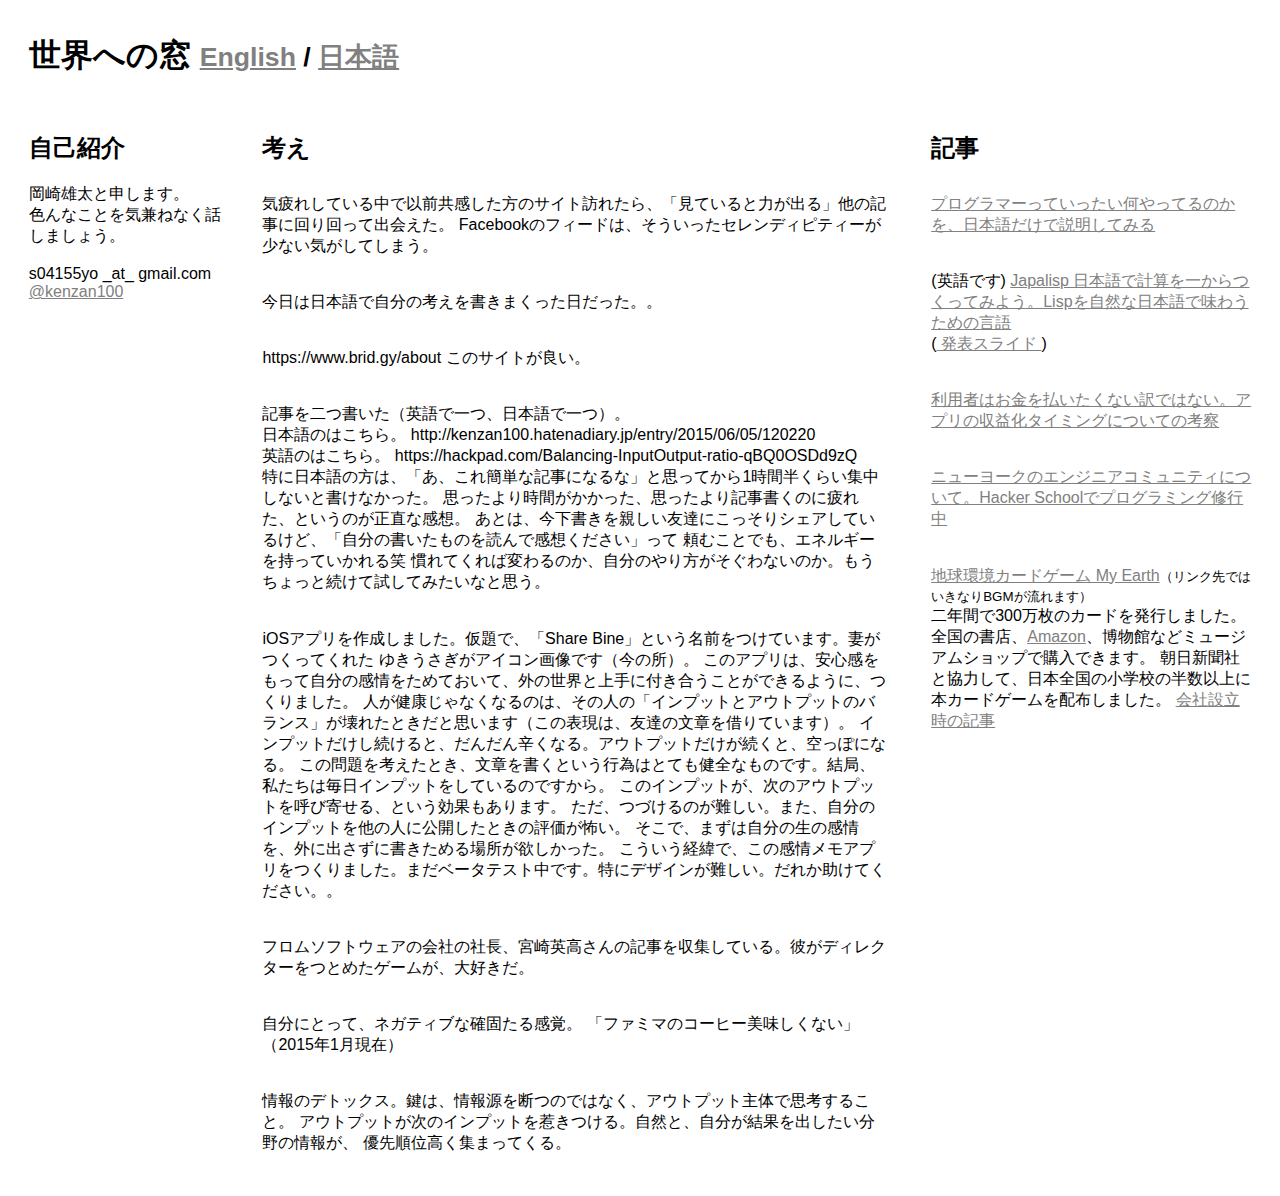
==== ja/index.html @ a8721524 "added latest post" ====
<!DOCTYPE html>
<html>
  <head>
    <title>Zakisan</title>
    <link rel="stylesheet" href="../flex_index.css">
  </head>
  <body>
    <header>
      <h1>世界への窓
        <small>
          <a href="/">English</a> / <a href="/ja">日本語</a>
        </small>
      </h1>
    </header>
    <div class="wrapper">
      <main class="content">
        <h2>考え</h2>
        <p>
          気疲れしている中で以前共感した方のサイト訪れたら、「見ていると力が出る」他の記事に回り回って出会えた。
          Facebookのフィードは、そういったセレンディピティーが少ない気がしてしまう。
        </p>
        <p>
          今日は日本語で自分の考えを書きまくった日だった。。
        </p>
        <p>
          https://www.brid.gy/about
          このサイトが良い。
        </p>
        <p>
          記事を二つ書いた（英語で一つ、日本語で一つ）。
          <br/>
          日本語のはこちら。
          http://kenzan100.hatenadiary.jp/entry/2015/06/05/120220
          <br/>
          英語のはこちら。
          https://hackpad.com/Balancing-InputOutput-ratio-qBQ0OSDd9zQ
          <br/>
          特に日本語の方は、「あ、これ簡単な記事になるな」と思ってから1時間半くらい集中しないと書けなかった。
          思ったより時間がかかった、思ったより記事書くのに疲れた、というのが正直な感想。
          あとは、今下書きを親しい友達にこっそりシェアしているけど、「自分の書いたものを読んで感想ください」って
          頼むことでも、エネルギーを持っていかれる笑
          慣れてくれば変わるのか、自分のやり方がそぐわないのか。もうちょっと続けて試してみたいなと思う。
        </p>
        <p>
          iOSアプリを作成しました。仮題で、「Share Bine」という名前をつけています。妻がつくってくれた ゆきうさぎがアイコン画像です（今の所）。
          このアプリは、安心感をもって自分の感情をためておいて、外の世界と上手に付き合うことができるように、つくりました。
          人が健康じゃなくなるのは、その人の「インプットとアウトプットのバランス」が壊れたときだと思います（この表現は、友達の文章を借りています）。
          インプットだけし続けると、だんだん辛くなる。アウトプットだけが続くと、空っぽになる。

          この問題を考えたとき、文章を書くという行為はとても健全なものです。結局、私たちは毎日インプットをしているのですから。
          このインプットが、次のアウトプットを呼び寄せる、という効果もあります。
          ただ、つづけるのが難しい。また、自分のインプットを他の人に公開したときの評価が怖い。
          そこで、まずは自分の生の感情を、外に出さずに書きためる場所が欲しかった。

          こういう経緯で、この感情メモアプリをつくりました。まだベータテスト中です。特にデザインが難しい。だれか助けてください。。
        </p>
        <p>
          フロムソフトウェアの会社の社長、宮崎英高さんの記事を収集している。彼がディレクターをつとめたゲームが、大好きだ。
        </p>
        <p>
          自分にとって、ネガティブな確固たる感覚。
          「ファミマのコーヒー美味しくない」（2015年1月現在）
        </p>
        <p>
          情報のデトックス。鍵は、情報源を断つのではなく、アウトプット主体で思考すること。
          アウトプットが次のインプットを惹きつける。自然と、自分が結果を出したい分野の情報が、
          優先順位高く集まってくる。
        </p>
      </main>
      <nav class="nav">
        <h2>自己紹介</h2>
        岡崎雄太と申します。<br/>
        色んなことを気兼ねなく話しましょう。
        <br/><br/>
        s04155yo _at_ gmail.com<br/>
        <a href="https://twitter.com/kenzan100">@kenzan100</a>
      </nav>
      <aside class="posts">
        <h2>記事</h2>
        <p>
          <a href="http://kenzan100.github.io/japalisp/ja">
            プログラマーっていったい何やってるのかを、日本語だけで説明してみる
          </a>
        </p>
        <p>
          (英語です)
          <a href="http://kenzan100.github.io/japalisp/">
            Japalisp 日本語で計算を一からつくってみよう。Lispを自然な日本語で味わうための言語
          </a>
          <br />
          (<a href="http://www.slideshare.net/okazakiyuta/what-japalispcandotoyou">
            発表スライド
          </a>)
        </p>
        <p>
          <a href="http://kenzan100.hatenadiary.jp/entry/2015/06/05/120220">利用者はお金を払いたくない訳ではない。アプリの収益化タイミングについての考察</a>
        </p>
        <p>
          <a href="https://note.mu/kenzan100/n/n33b8bacebb54">ニューヨークのエンジニアコミュニティについて。Hacker Schoolでプログラミング修行中</a>
        </p>
        <p>
          <a href="http://myearth.ne.jp/">地球環境カードゲーム My Earth</a><small>（リンク先ではいきなりBGMが流れます）</small><br/>
          二年間で300万枚のカードを発行しました。全国の書店、<a href="http://www.amazon.co.jp/dp/4904428137">Amazon</a>、博物館などミュージアムショップで購入できます。
          朝日新聞社と協力して、日本全国の小学校の半数以上に本カードゲームを配布しました。
          <a href="http://bizmakoto.jp/makoto/articles/0808/11/news058_2.html">会社設立時の記事</a>
        </p>
      </aside>
    </div>
  </body>
</html>
---- flex_index.css ----
body {
  font-family: "HelveticaNeue-Light", "Helvetica Neue Light", "Helvetica Neue", Helvetica, Arial, "Lucida Grande", sans-serif; 
  font-weight: 300;
  display: flex;
  flex-direction: column;
}
.wrapper {
  display: flex;
  flex-direction: column;
}

.wrapper > * {
  padding: .5em 1.3em;
}

.nav {
  order: -1;
}

.nav,
.posts {
}

@media (min-width: 860px) {
  .wrapper {
    flex-direction: row;
    flex: 1;
  }
  .content {
    flex: 1;
  }
  .nav {
    /* 12em is the width of the columns */
    flex: 0 0 12em;
  }
  .posts {
    flex: 0 0 20em;
  }
}

a {
  color: gray;
}
p {
  padding: .6em 0;
}

header{
  padding: .3em 1.3em;
}
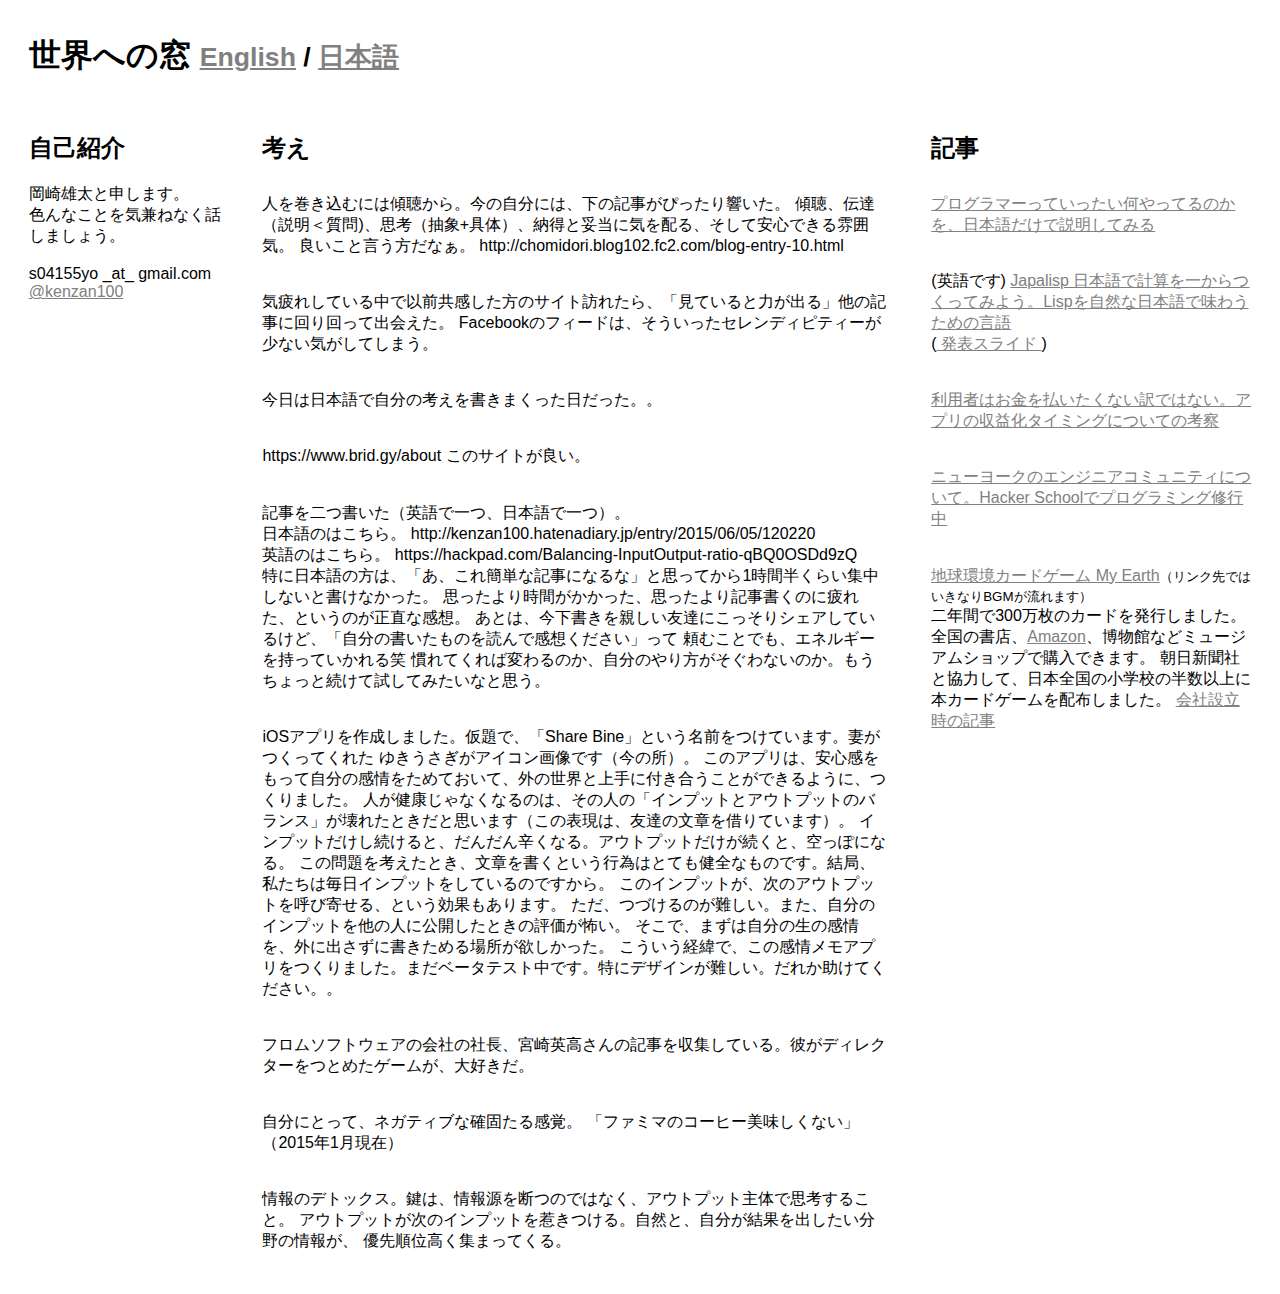
==== commit c55360b1: "added Ja thought" ====
--- a/ja/index.html
+++ b/ja/index.html
@@ -15,6 +15,12 @@
     <div class="wrapper">
       <main class="content">
         <h2>考え</h2>
+        <p>
+          人を巻き込むには傾聴から。今の自分には、下の記事がぴったり響いた。
+          傾聴、伝達（説明＜質問)、思考（抽象+具体）、納得と妥当に気を配る、そして安心できる雰囲気。
+          良いこと言う方だなぁ。
+          http://chomidori.blog102.fc2.com/blog-entry-10.html
+        </p>
         <p>
           気疲れしている中で以前共感した方のサイト訪れたら、「見ていると力が出る」他の記事に回り回って出会えた。
           Facebookのフィードは、そういったセレンディピティーが少ない気がしてしまう。
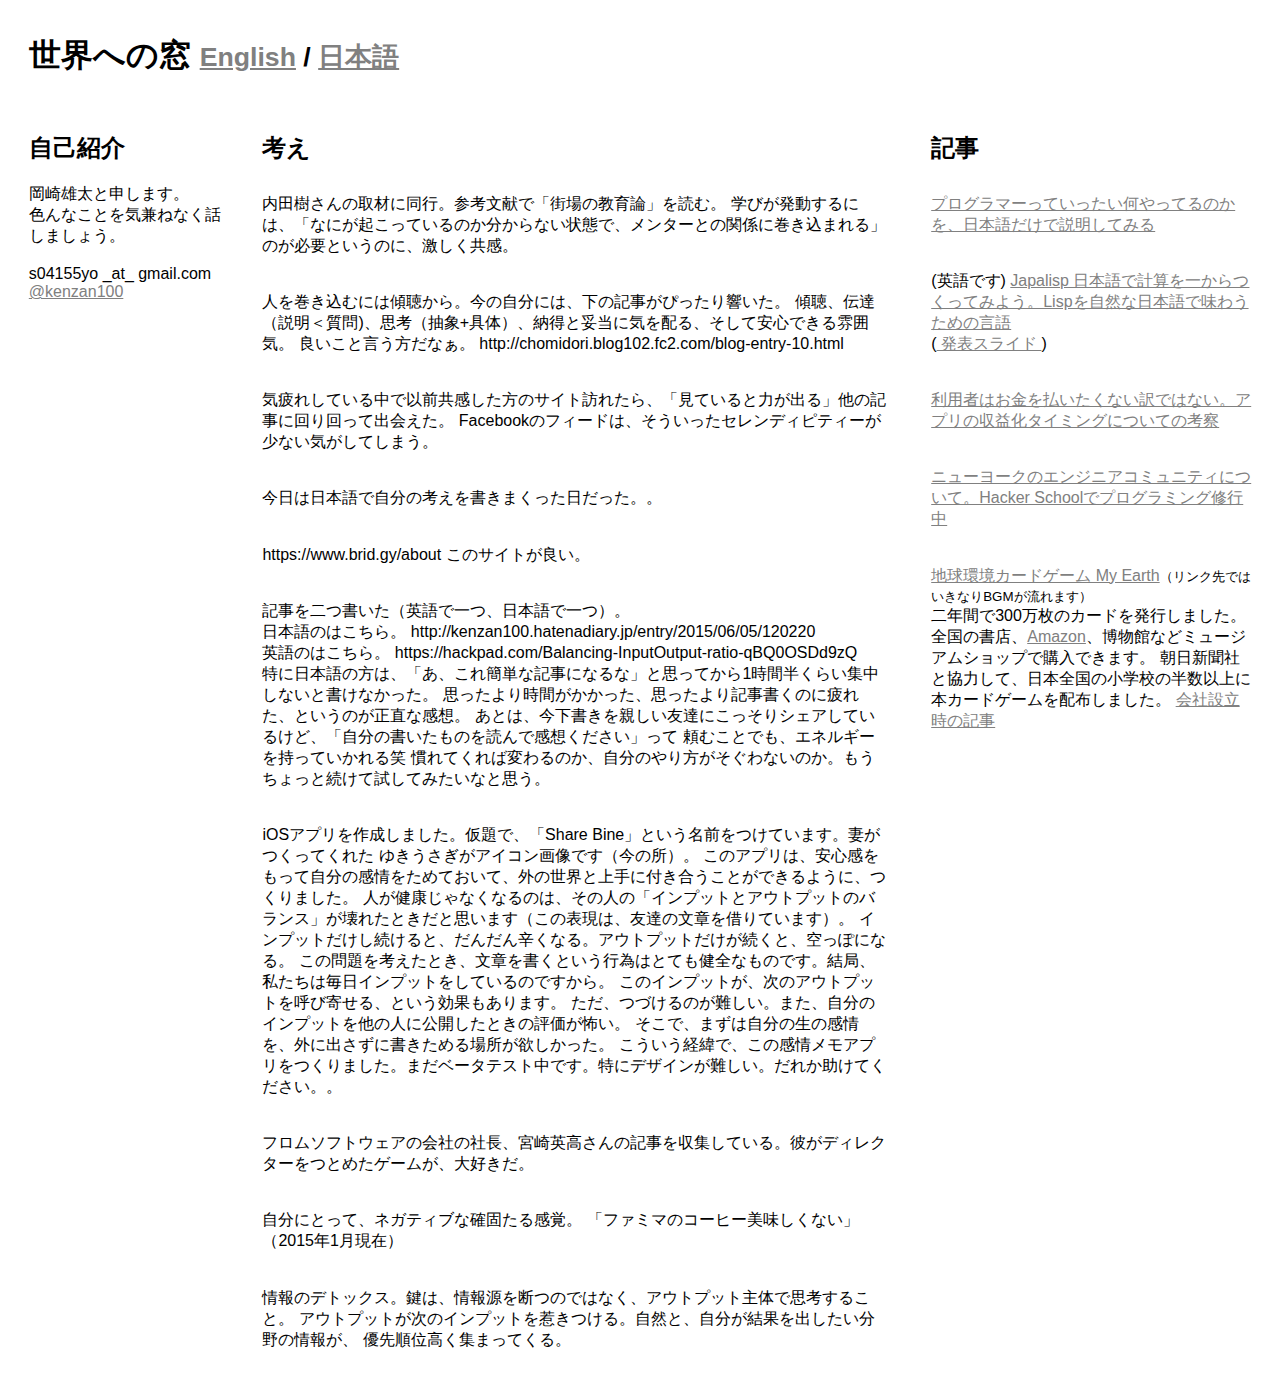
==== commit 6f45ece1: "added Ja thought" ====
--- a/ja/index.html
+++ b/ja/index.html
@@ -15,6 +15,11 @@
     <div class="wrapper">
       <main class="content">
         <h2>考え</h2>
+        <p>
+          内田樹さんの取材に同行。参考文献で「街場の教育論」を読む。
+          学びが発動するには、「なにが起こっているのか分からない状態で、メンターとの関係に巻き込まれる」
+          のが必要というのに、激しく共感。
+        </p>
         <p>
           人を巻き込むには傾聴から。今の自分には、下の記事がぴったり響いた。
           傾聴、伝達（説明＜質問)、思考（抽象+具体）、納得と妥当に気を配る、そして安心できる雰囲気。
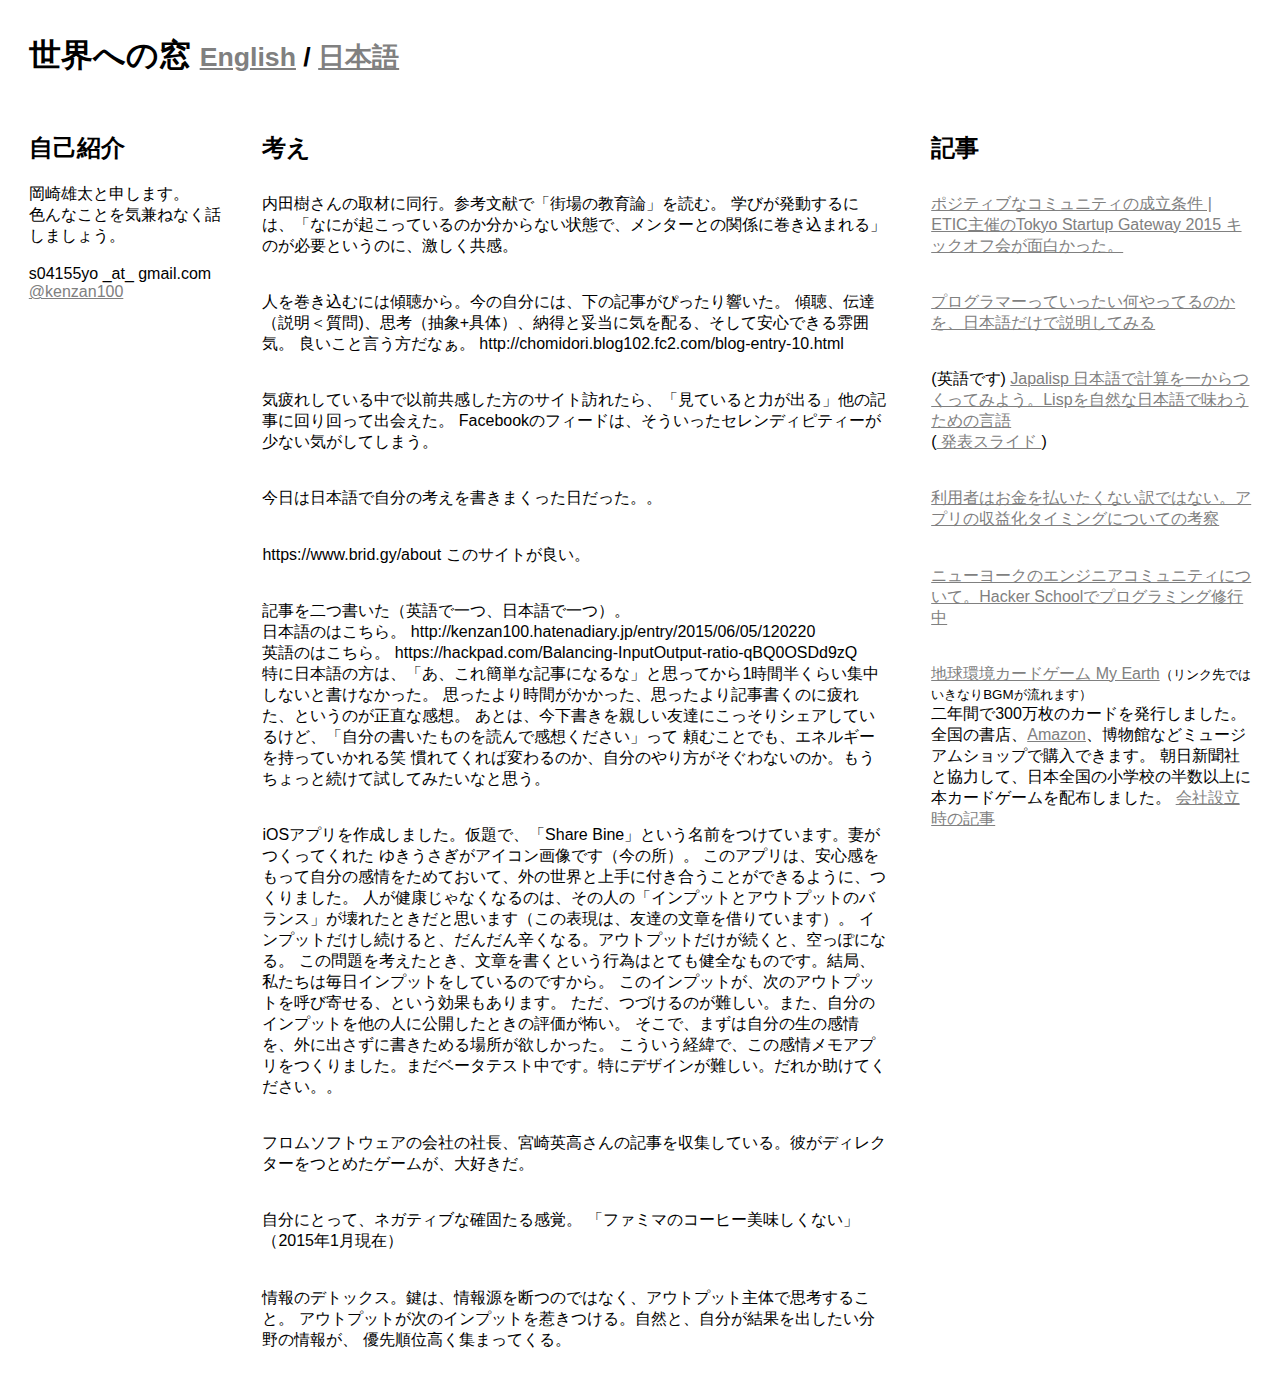
==== commit fe568974: "added post" ====
--- a/ja/index.html
+++ b/ja/index.html
@@ -89,6 +89,11 @@
       <aside class="posts">
         <h2>記事</h2>
         <p>
+          <a href="http://kenzan100.hatenadiary.jp/entry/2015/07/12/222800">
+            ポジティブなコミュニティの成立条件 | ETIC主催のTokyo Startup Gateway 2015 キックオフ会が面白かった。
+          </a>
+        </p>
+        <p>
           <a href="http://kenzan100.github.io/japalisp/ja">
             プログラマーっていったい何やってるのかを、日本語だけで説明してみる
           </a>
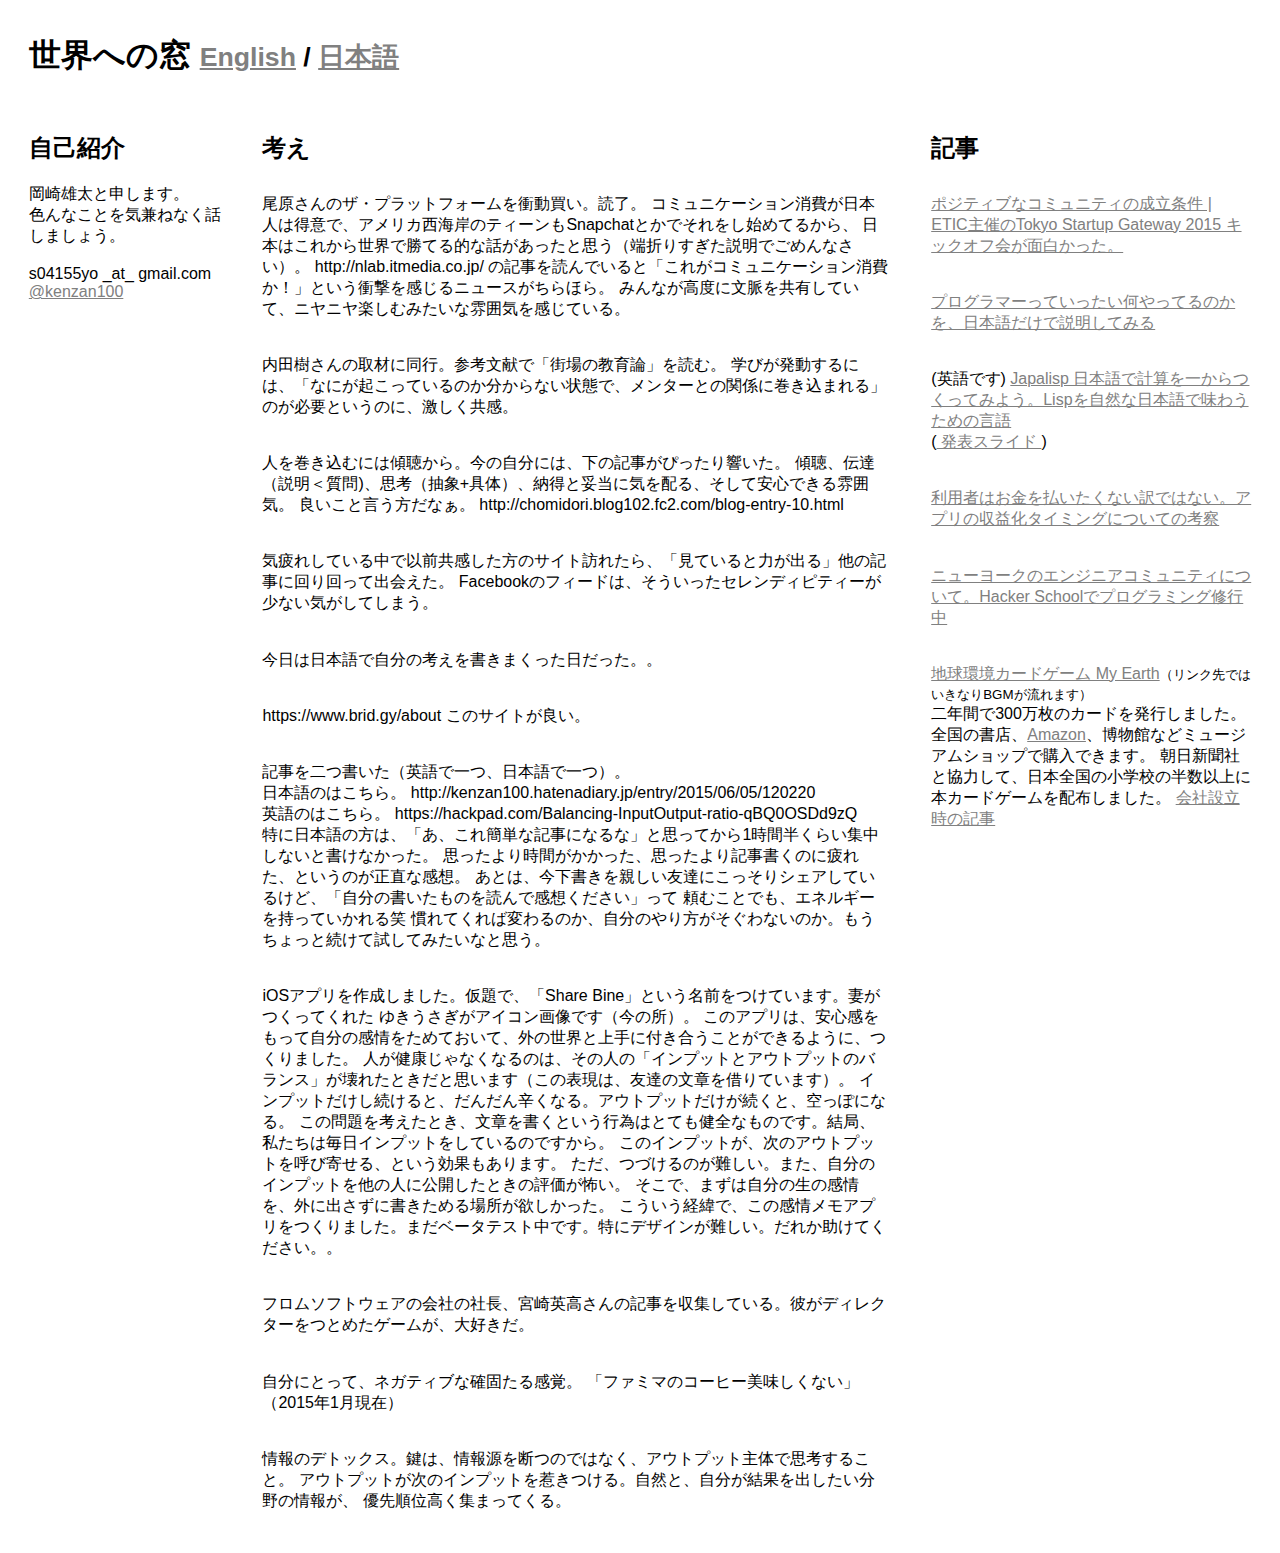
==== commit 18176a7e: "added ja thought" ====
--- a/ja/index.html
+++ b/ja/index.html
@@ -15,6 +15,13 @@
     <div class="wrapper">
       <main class="content">
         <h2>考え</h2>
+        <p>
+          尾原さんのザ・プラットフォームを衝動買い。読了。
+          コミュニケーション消費が日本人は得意で、アメリカ西海岸のティーンもSnapchatとかでそれをし始めてるから、
+          日本はこれから世界で勝てる的な話があったと思う（端折りすぎた説明でごめんなさい）。
+          http://nlab.itmedia.co.jp/ の記事を読んでいると「これがコミュニケーション消費か！」という衝撃を感じるニュースがちらほら。
+          みんなが高度に文脈を共有していて、ニヤニヤ楽しむみたいな雰囲気を感じている。
+        </p>
         <p>
           内田樹さんの取材に同行。参考文献で「街場の教育論」を読む。
           学びが発動するには、「なにが起こっているのか分からない状態で、メンターとの関係に巻き込まれる」
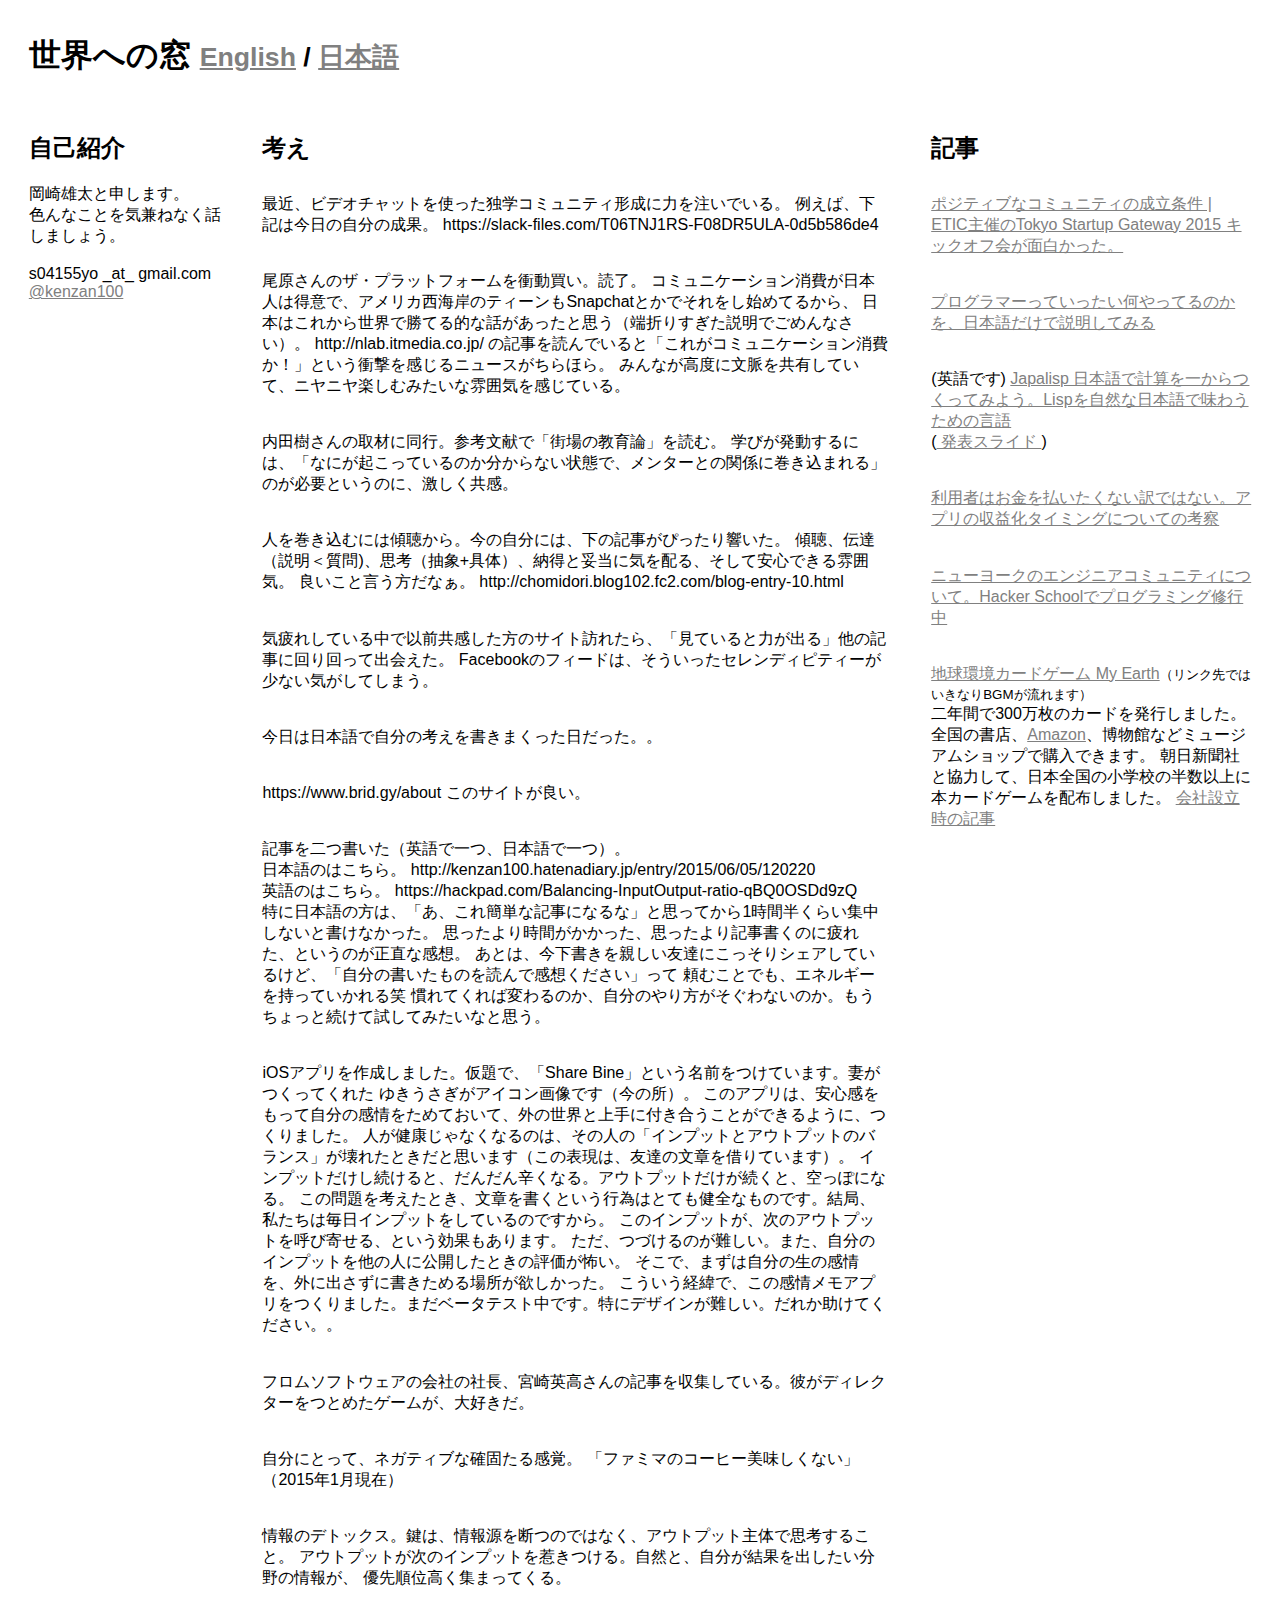
==== commit a54603c7: "added Ja thought" ====
--- a/ja/index.html
+++ b/ja/index.html
@@ -15,6 +15,11 @@
     <div class="wrapper">
       <main class="content">
         <h2>考え</h2>
+        <p>
+          最近、ビデオチャットを使った独学コミュニティ形成に力を注いでいる。
+          例えば、下記は今日の自分の成果。
+          https://slack-files.com/T06TNJ1RS-F08DR5ULA-0d5b586de4
+        </p>
         <p>
           尾原さんのザ・プラットフォームを衝動買い。読了。
           コミュニケーション消費が日本人は得意で、アメリカ西海岸のティーンもSnapchatとかでそれをし始めてるから、
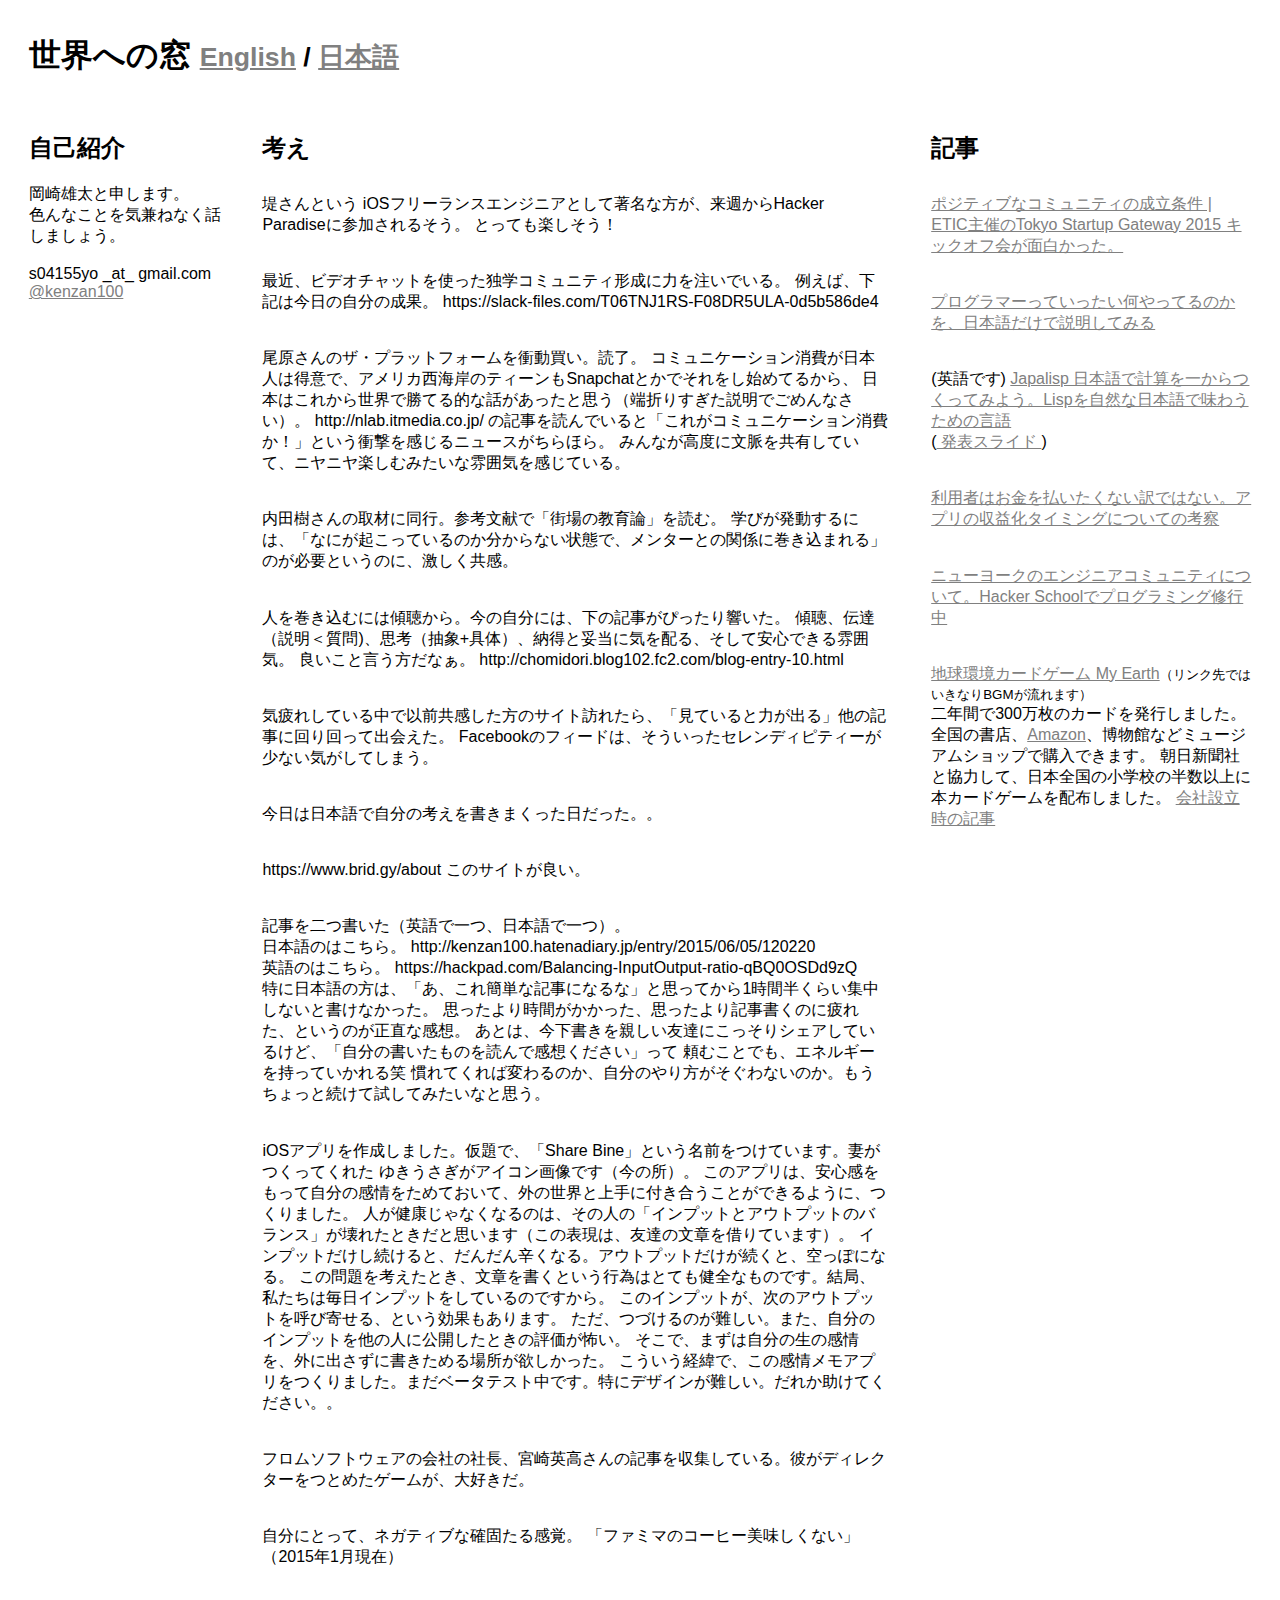
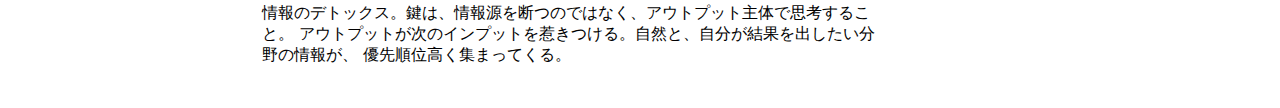
==== commit 139c7da3: "added today's japanese thought" ====
--- a/ja/index.html
+++ b/ja/index.html
@@ -15,6 +15,10 @@
     <div class="wrapper">
       <main class="content">
         <h2>考え</h2>
+        <p>
+          堤さんという iOSフリーランスエンジニアとして著名な方が、来週からHacker Paradiseに参加されるそう。
+          とっても楽しそう！
+        </p>
         <p>
           最近、ビデオチャットを使った独学コミュニティ形成に力を注いでいる。
           例えば、下記は今日の自分の成果。
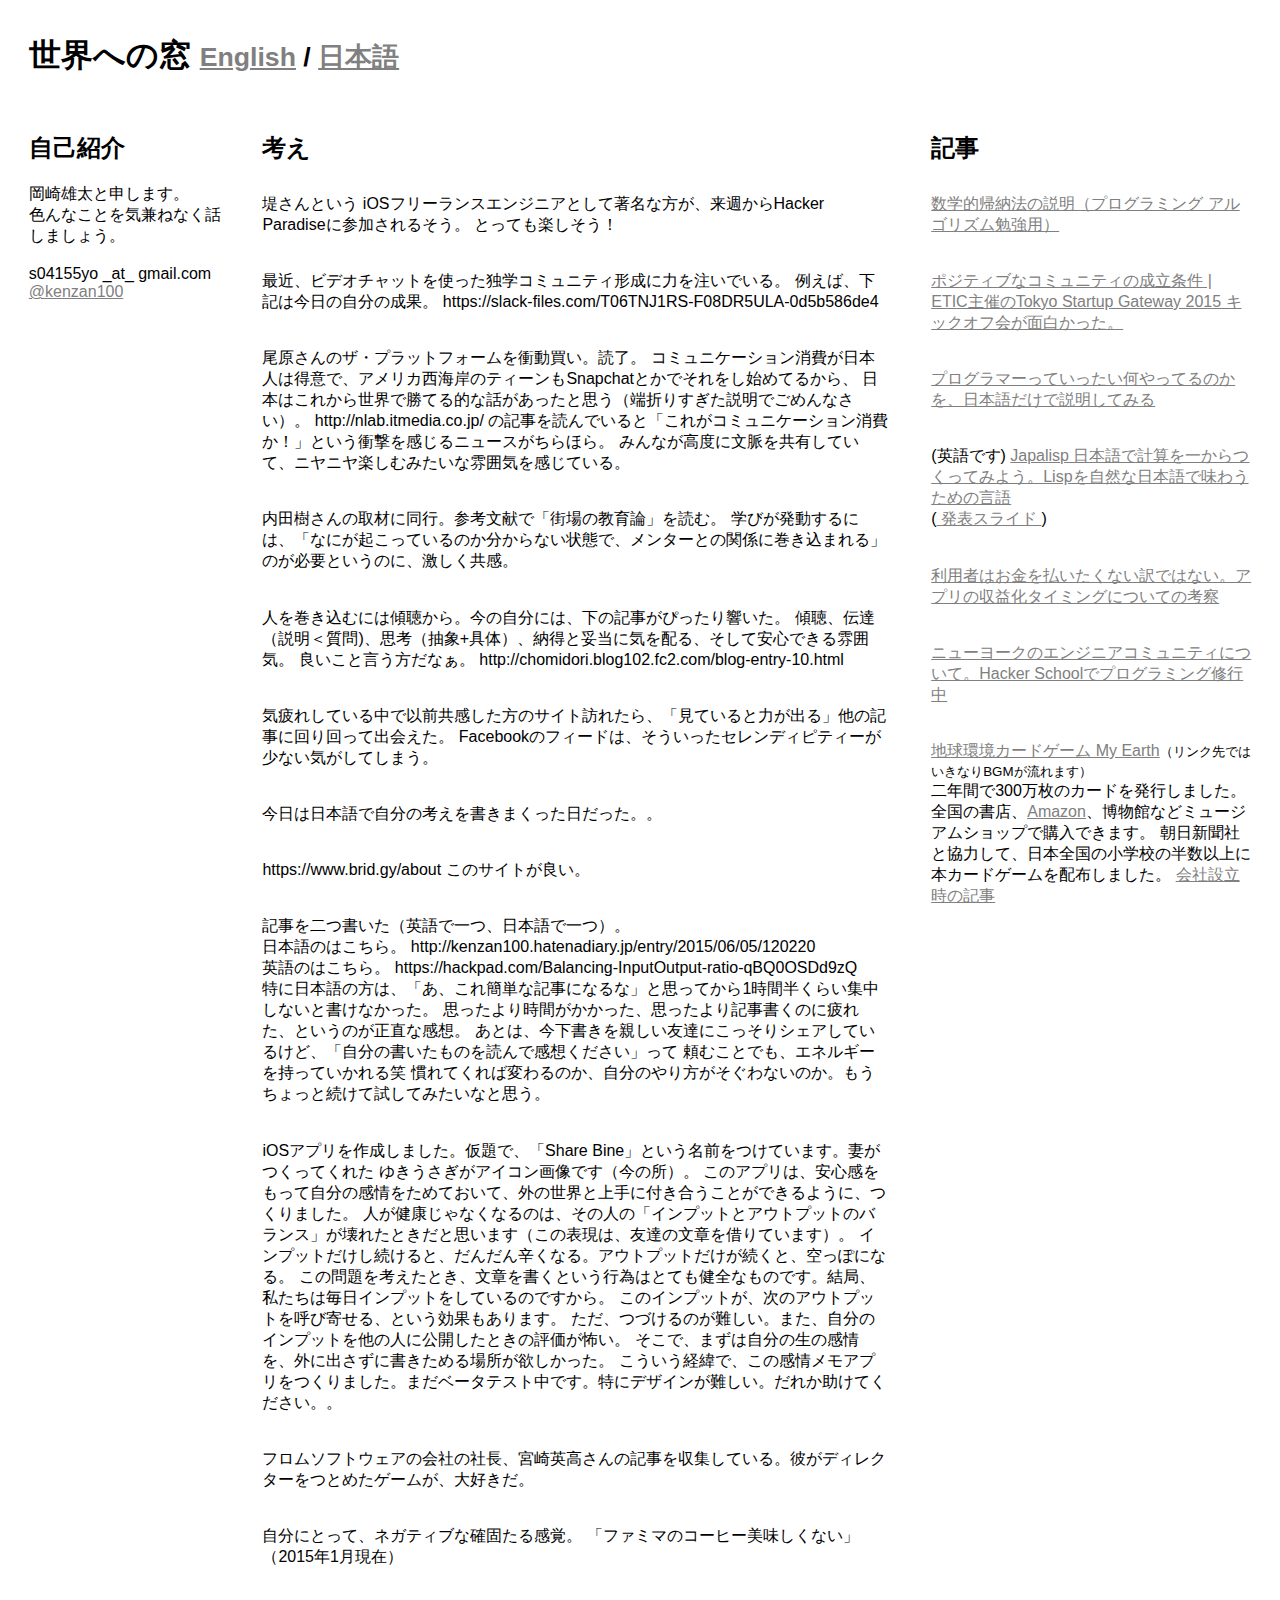
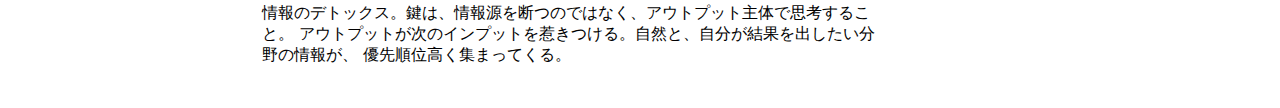
==== commit f8b5fa22: "ja article" ====
--- a/ja/index.html
+++ b/ja/index.html
@@ -105,6 +105,11 @@
       <aside class="posts">
         <h2>記事</h2>
         <p>
+          <a href="https://youtu.be/88cJuuga8uo">
+            数学的帰納法の説明（プログラミング アルゴリズム勉強用）
+          </a>
+        </p>
+        <p>
           <a href="http://kenzan100.hatenadiary.jp/entry/2015/07/12/222800">
             ポジティブなコミュニティの成立条件 | ETIC主催のTokyo Startup Gateway 2015 キックオフ会が面白かった。
           </a>
